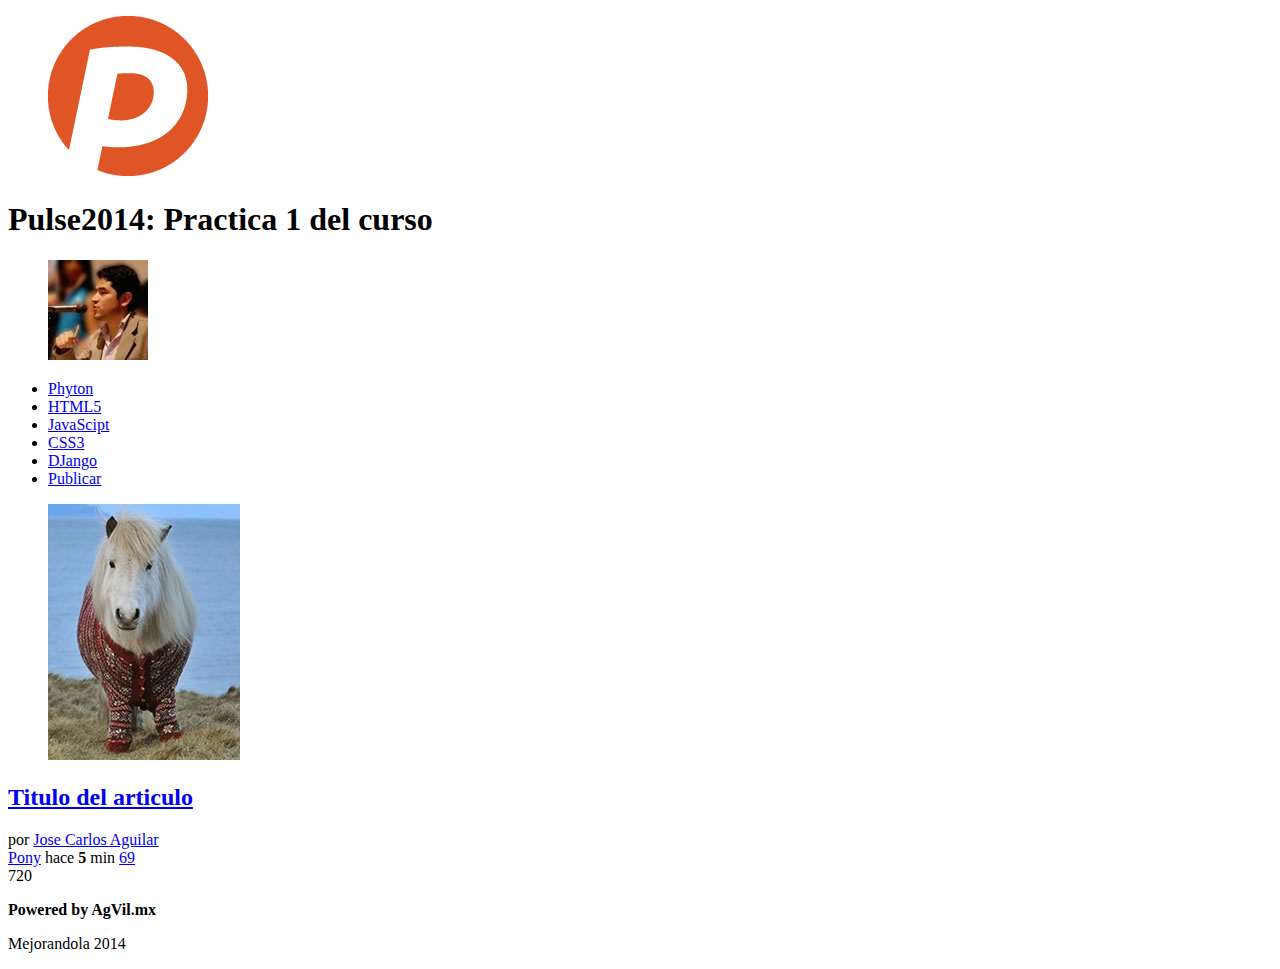
==== index.html @ 1366f10c "error hahahaha" ====
<!DOCTYPE html>
<html lang="es">
<head>
	<meta charset="utf-8"/>
	<meta description="Proyecto de la primera generacion del 2014 del curso de Mejorandola para mejorar la aplicacion de www.ChicDress.com"/>
	<title>Pulse2014 Practica1 de Curso</title>
</head>
<body>
	<header>
		<figure id="logo">
		<img src="logo.png">
		</figure>
		<h1>Pulse2014: Practica 1 del curso</h1>
		<figure id="avatar">
			<img src="avatar.jpg" />
		</figure>
	</header>
	<nav>
		<ul>
			<li><a href="#">Phyton</a></li>
			<li><a href="#">HTML5</a></li>
			<li><a href="#">JavaScipt</a></li>
			<li><a href="#">CSS3</a></li>
			<li><a href="#">DJango</a></li>
			<li id="publicar_nav"><a href="#" >Publicar</a></li>
		</ul>
	</nav>
	<section id="contenido">
		<article class="item">
			<figure class="imagen_item">
				<img src="imagen.jpg" />
			</figure>
			<h2 call="titulo_item">
				<a href="#">
					Titulo del articulo
				</a>
			</h2>
			<div class="autor_item">
			por <a href="#">Jose Carlos Aguilar</a>
			</div>
			<div class="datos_item">
				<a href="#" class="tag_item">Pony</a>
				<span class="fecha_item">
					hace <strong>5</strong> min
				</span>
				<a href="#" class="comentarios_item">69</a>
				<a href="#" class="guardar_item"></a>
			</div>
			<div class="votacion">
				<a href="#" class="up"></a>
				720
				<a href="#" class="down"></a>
			</div>

		</article>
	</section>
	<footer>
		<p>
			<strong>Powered by AgVil.mx</strong>
		</p>
		<p>
			Mejorandola 2014
		</p>
	</footer>
</body>
</html>
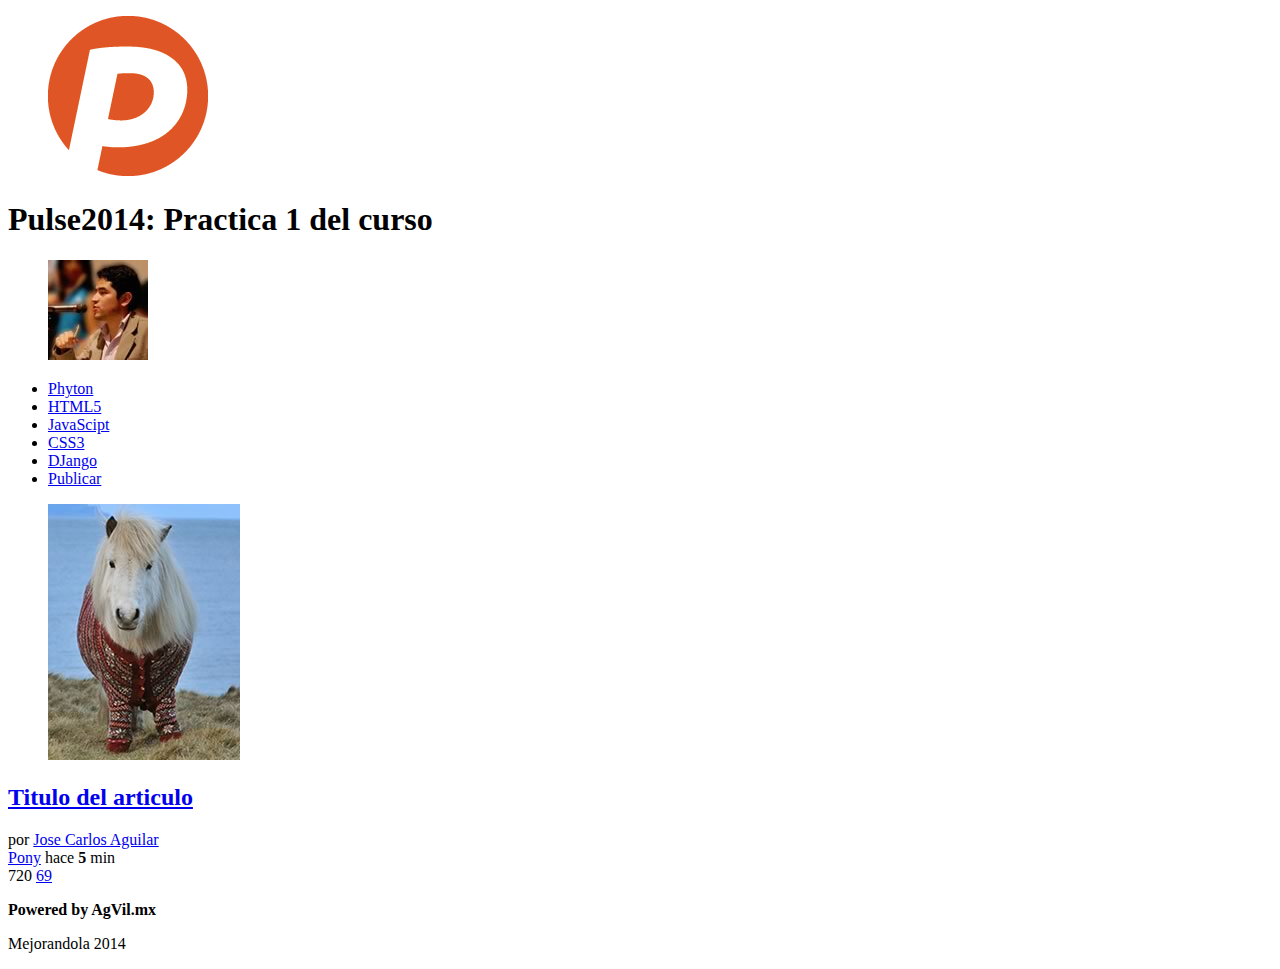
==== commit cc899589: "cambios de estructura" ====
--- a/index.html
+++ b/index.html
@@ -43,13 +43,13 @@
 				<span class="fecha_item">
 					hace <strong>5</strong> min
 				</span>
-				<a href="#" class="comentarios_item">69</a>
-				<a href="#" class="guardar_item"></a>
 			</div>
 			<div class="votacion">
 				<a href="#" class="up"></a>
 				720
 				<a href="#" class="down"></a>
+				<a href="#" class="comentarios_item">69</a>
+				<a href="#" class="guardar_item"></a>
 			</div>
 
 		</article>
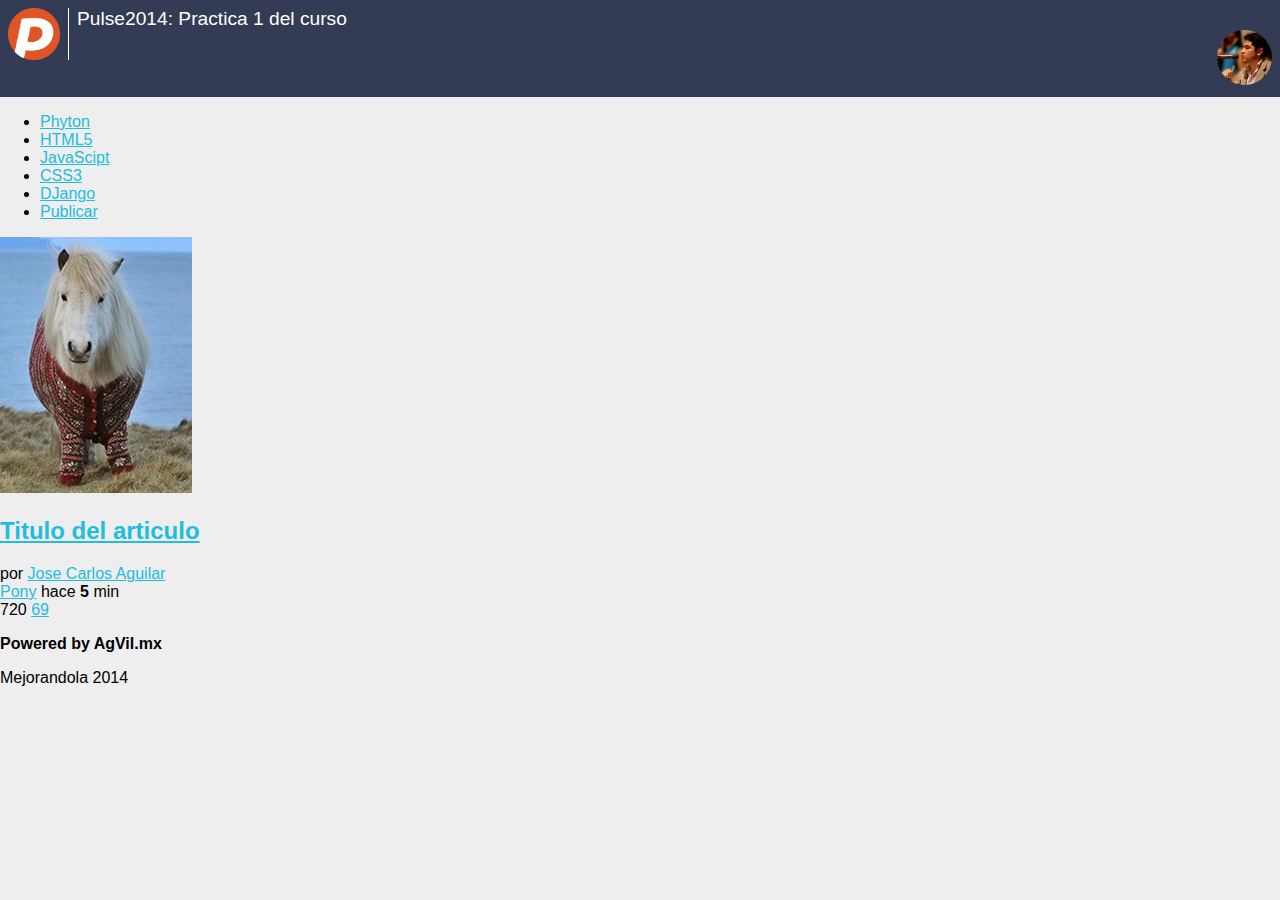
==== commit 7ed4d362: "sincronia" ====
--- a/index.html
+++ b/index.html
@@ -2,8 +2,10 @@
 <html lang="es">
 <head>
 	<meta charset="utf-8"/>
-	<meta description="Proyecto de la primera generacion del 2014 del curso de Mejorandola para mejorar la aplicacion de www.ChicDress.com"/>
+	<meta name="description" content="Proyecto de la primera generacion del 2014 del curso de Mejorandola para mejorar la aplicacion de www.ChicDress.com"/>
 	<title>Pulse2014 Practica1 de Curso</title>
+	<link rel="stylesheet" href="normalize.css">
+	<link rel="stylesheet" type="text/css" href="estilos.css">
 </head>
 <body>
 	<header>
--- a/estilos.css
+++ b/estilos.css
@@ -0,0 +1,44 @@
+a
+{
+	color: #22BCe0;
+}
+body
+{
+	background: #EEEEEE;
+	font-family: "Arial";
+	font-size: 16px;
+}
+header
+{
+	background: #343B54;
+	color: white;
+	overflow: hidden;
+	padding: 0.5em;
+}
+header figure
+{
+	float: left;
+}
+header h1
+{
+	font-size: 1.2em;
+	font-weight: normal;
+	margin: 0 70px 0 0;
+}
+header #avatar
+{
+	float: right;
+}
+header #avatar img
+{
+	border-radius: 50%;
+	width: 55px;
+}
+header #logo img
+{
+	border-right: 1px solid white;
+	padding-right: 0.5em;
+	margin-right: 0.5em;
+	width: 52px;
+}
+
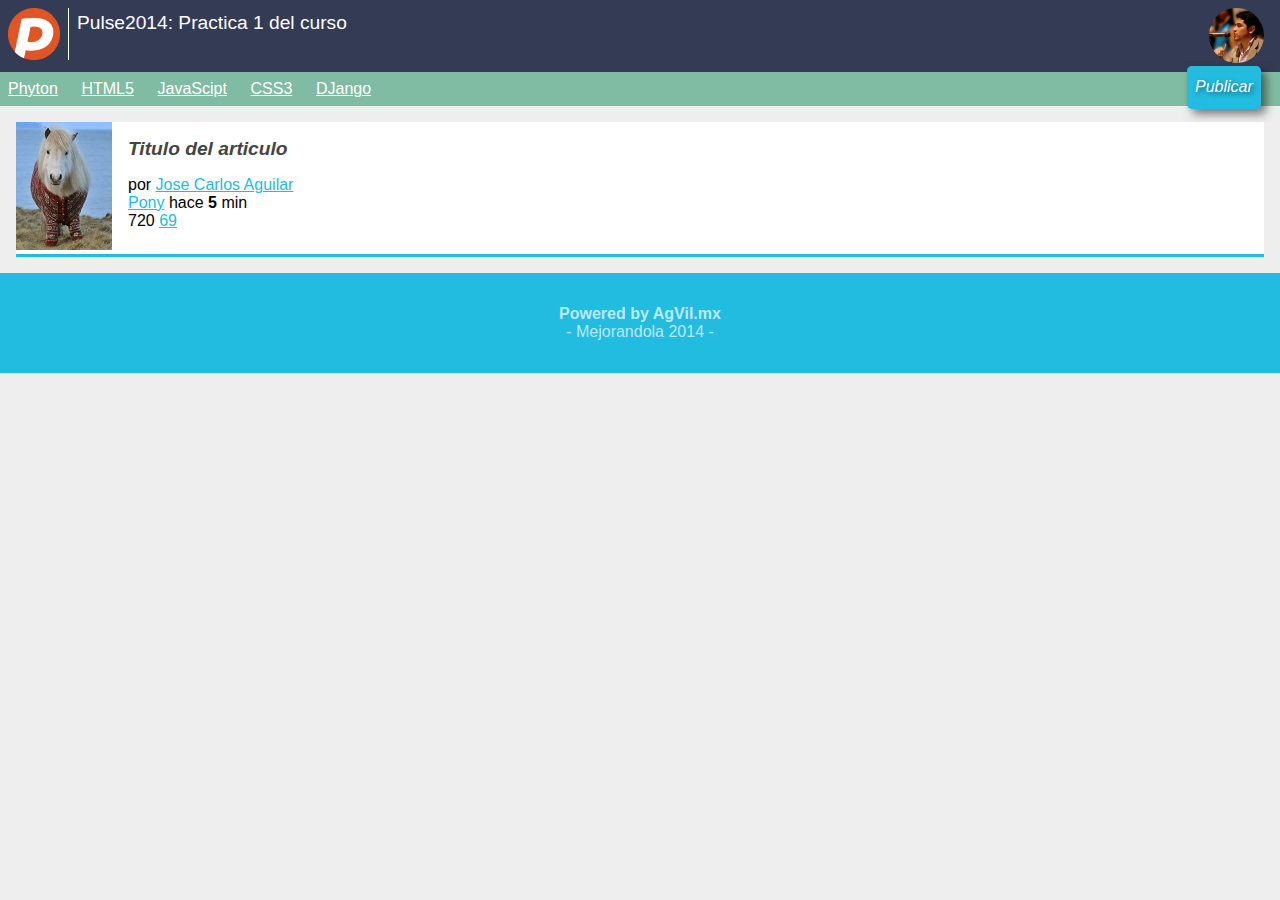
==== commit bdea6687: "estilos a la pagina" ====
--- a/index.html
+++ b/index.html
@@ -32,7 +32,7 @@
 			<figure class="imagen_item">
 				<img src="imagen.jpg" />
 			</figure>
-			<h2 call="titulo_item">
+			<h2 class="titulo_item">
 				<a href="#">
 					Titulo del articulo
 				</a>
--- a/estilos.css
+++ b/estilos.css
@@ -14,6 +14,31 @@
 	color: white;
 	overflow: hidden;
 	padding: 0.5em;
+	position: relative;
+}
+footer
+{
+	background: #22BCe0;
+	text-align: center;
+	color: rgba(255,255,255,0.7);
+	padding: 1em;
+
+}
+footer p:first-child
+{
+	margin-bottom: 0;
+}
+footer p:last-child
+{
+	margin-top: 0;
+}
+footer p:last-child:after
+{
+	content: " -"
+}
+footer p:last-child:before
+{
+	content: "- "
 }
 header figure
 {
@@ -23,11 +48,14 @@
 {
 	font-size: 1.2em;
 	font-weight: normal;
-	margin: 0 70px 0 0;
+	margin: 0.2em 70px 0 0;
 }
 header #avatar
 {
-	float: right;
+	margin: 0.5em 1em 0 0;
+	right: 0;
+	position: absolute;
+	top: 0;
 }
 header #avatar img
 {
@@ -41,4 +69,75 @@
 	margin-right: 0.5em;
 	width: 52px;
 }
-
+nav
+{
+	background: #80BCA3;
+	padding: 0 0.5em;
+	position: relative;
+}
+nav ul
+{
+	list-style: none;
+	margin: 0;
+	padding: 0;
+}
+nav ul #publicar_nav
+{
+	position: absolute;
+	top: -0.4em;
+	right: 0;
+}
+nav ul #publicar_nav a
+{
+	background: #22bce0;
+	padding: .8em 0.5em;
+	border-radius: 0.3em;
+	font-style: italic;
+	text-decoration: none;
+	text-shadow: rgba(0,0,0,0.5) 2px 2px 5px;
+	box-shadow: rgba(0,0,0,0.5) 5px 5px 10px;
+}
+nav ul li
+{
+	display: inline-block;
+	margin: 0 1.2em 0 0
+}
+nav ul li a
+{
+	color: white;
+	display: block;
+	padding: 0.5em 0;
+}
+#contenido
+{
+	margin: 1em;
+}
+#contenido .item
+{
+	background: white;
+	border-bottom: 3px solid #22BCe0;
+	overflow: hidden;
+}
+#contenido .item .autor_item
+{
+	
+}
+#contenido .item .imagen_item
+{
+	float: left; 
+	margin: 0 1em 0 0;
+}
+#contenido .item .imagen_item img
+{
+	width: 96px;
+}
+#contenido .item .titulo_item
+{
+	font-size: 1.2em;
+	font-style: italic;
+}
+#contenido .item .titulo_item a
+{
+	color: #444;
+	text-decoration: none;
+}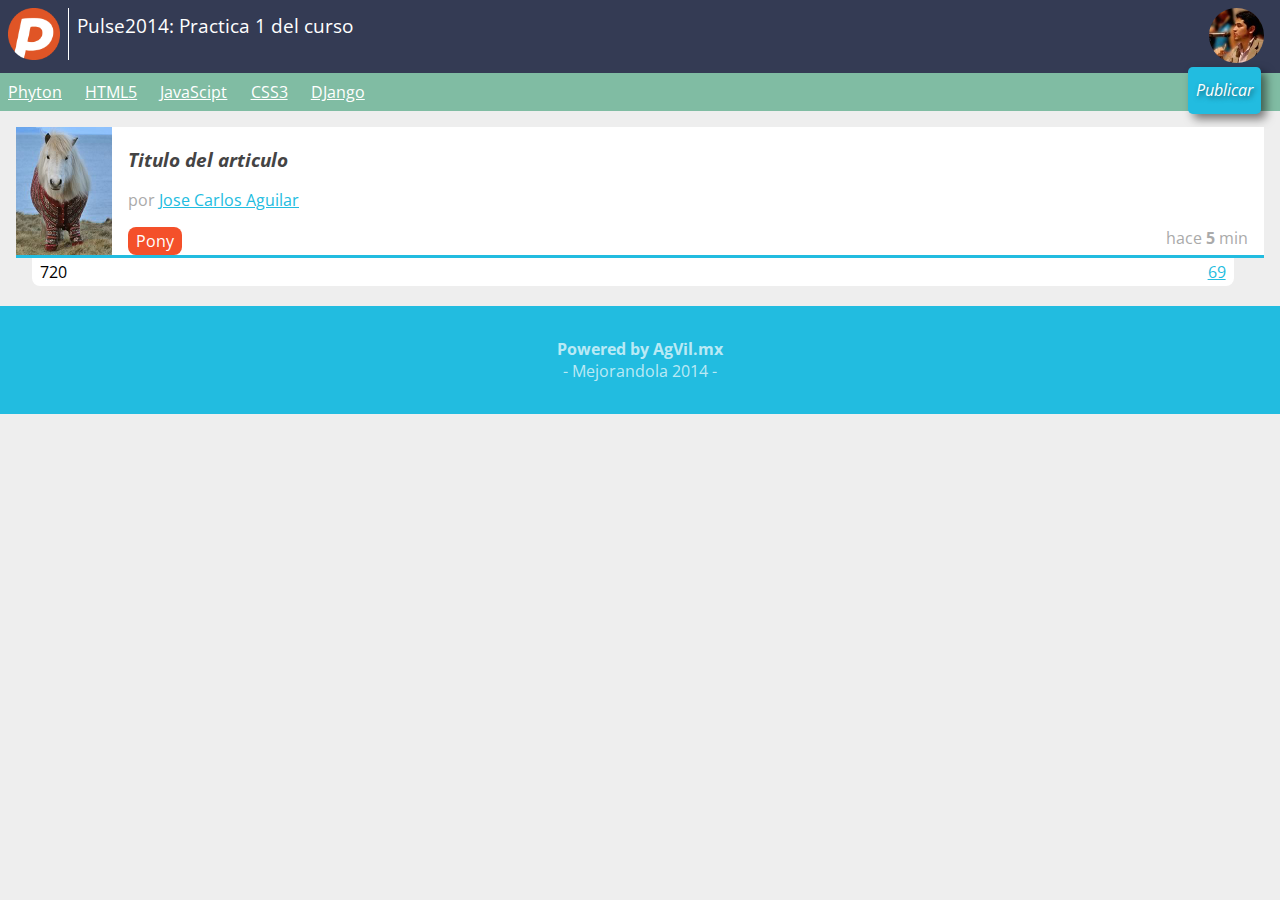
==== commit 40f93874: "sincronia 3" ====
--- a/index.html
+++ b/index.html
@@ -4,8 +4,11 @@
 	<meta charset="utf-8"/>
 	<meta name="description" content="Proyecto de la primera generacion del 2014 del curso de Mejorandola para mejorar la aplicacion de www.ChicDress.com"/>
 	<title>Pulse2014 Practica1 de Curso</title>
+
 	<link rel="stylesheet" href="normalize.css">
+	<link href='http://fonts.googleapis.com/css?family=Open+Sans:400,700' rel='stylesheet' type='text/css'>
 	<link rel="stylesheet" type="text/css" href="estilos.css">
+
 </head>
 <body>
 	<header>
--- a/estilos.css
+++ b/estilos.css
@@ -5,7 +5,7 @@
 body
 {
 	background: #EEEEEE;
-	font-family: "Arial";
+	font-family: "Open Sans";
 	font-size: 16px;
 }
 header
@@ -116,11 +116,34 @@
 {
 	background: white;
 	border-bottom: 3px solid #22BCe0;
-	overflow: hidden;
+	/*overflow: hidden;*/
+	position: relative;
+	min-height: 128px;
+	margin-bottom: 3em;
 }
 #contenido .item .autor_item
 {
-	
+	color: #AAA;
+}
+#contenido .item .datos_item
+{
+	margin: 1em 1em 0 0;
+	text-align: right;
+
+}
+#contenido .item .datos_item .tag_item
+{
+	background: #f4502a;
+	color: white;
+	text-decoration: none;
+	display: inline-block;
+	padding: 0.2em 0.5em;
+	border-radius: 0.5em;
+	float: left;
+}
+#contenido .item .datos_item .fecha_item
+{
+	color: #AAA;
 }
 #contenido .item .imagen_item
 {
@@ -133,6 +156,7 @@
 }
 #contenido .item .titulo_item
 {
+	padding: 1em 1em 0 0;
 	font-size: 1.2em;
 	font-style: italic;
 }
@@ -140,4 +164,21 @@
 {
 	color: #444;
 	text-decoration: none;
+}
+#contenido .item .votacion
+{
+	position: absolute;
+	left: 0;
+	top: 100%;
+	background: white;
+	width: 95%;
+	left: 1em;
+	margin-top: 3px;
+	padding: 0.2em 0.5em;
+	border-radius: 0 0 0.5em 0.5em;
+}
+#contenido .item .votacion .comentarios_item, 
+#contenido .item .votacion .guardar_item
+{
+	float: right;
 }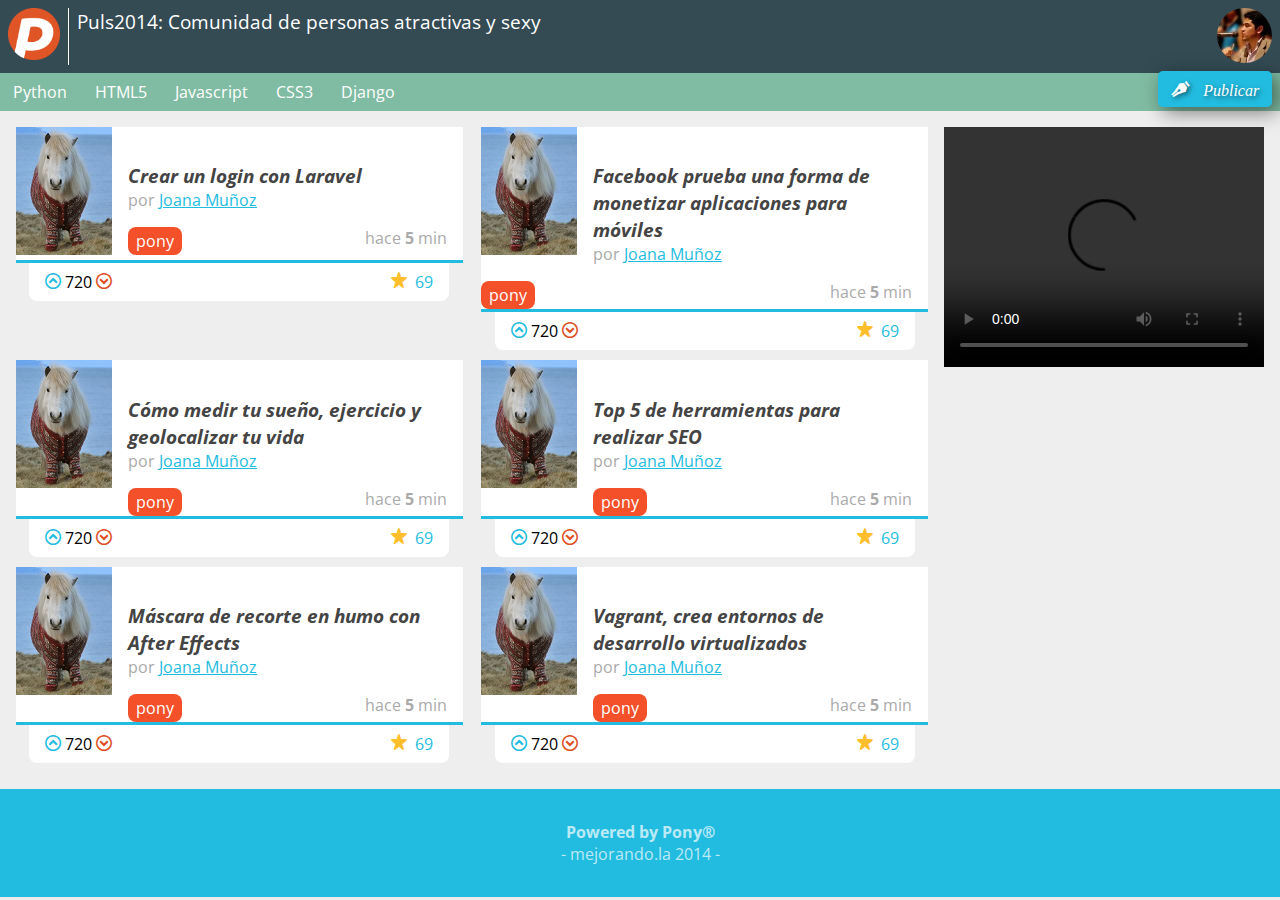
==== commit 202f555e: "diseño terminado" ====
--- a/index.html
+++ b/index.html
@@ -1,35 +1,55 @@
 <!DOCTYPE html>
 <html lang="es">
 <head>
-	<meta charset="utf-8"/>
-	<meta name="description" content="Proyecto de la primera generacion del 2014 del curso de Mejorandola para mejorar la aplicacion de www.ChicDress.com"/>
-	<title>Pulse2014 Practica1 de Curso</title>
-
-	<link rel="stylesheet" href="normalize.css">
-	<link href='http://fonts.googleapis.com/css?family=Open+Sans:400,700' rel='stylesheet' type='text/css'>
-	<link rel="stylesheet" type="text/css" href="estilos.css">
-
+	<meta charset="utf-8" />
+	<meta name="description" content="Proyecto de la primera generación del 2014 del curso de diseño web online" />
+	<meta name="viewport" content="width=device-width, minimum-scale=1, maximum-scale=1" />
+	<title>Puls2014: Comunidad de personas atractivas y sexy</title>
+	<link rel="stylesheet" href="normalize.css" />
+	<link href='http://fonts.googleapis.com/css?family=Open+Sans:700,300,400' rel='stylesheet' type='text/css'>
+	<link rel="stylesheet" href="estilos.css" />
 </head>
 <body>
 	<header>
 		<figure id="logo">
-		<img src="logo.png">
+			<img src="logo.png" />
 		</figure>
-		<h1>Pulse2014: Practica 1 del curso</h1>
+		<h1>
+			Puls2014: Comunidad de personas atractivas y sexy
+		</h1>
 		<figure id="avatar">
 			<img src="avatar.jpg" />
 		</figure>
 	</header>
 	<nav>
 		<ul>
-			<li><a href="#">Phyton</a></li>
+			<li><a href="#">Python</a></li>
 			<li><a href="#">HTML5</a></li>
-			<li><a href="#">JavaScipt</a></li>
+			<li><a href="#">Javascript</a></li>
 			<li><a href="#">CSS3</a></li>
-			<li><a href="#">DJango</a></li>
-			<li id="publicar_nav"><a href="#" >Publicar</a></li>
+			<li><a href="#">Django</a></li>
+			<li id="publicar_nav">
+				<a href="#" class="icon-lapiz">  Publicar</a>
+			</li>
 		</ul>
 	</nav>
+	<form action="" id="formulario" class="formulario">
+		<!--<label for="titulo">Titulo</label>-->		
+		<input type="text" id="titulo" placeholder="Titulo" required/>
+		<!--<label for="url">URL</label>-->
+		<input type="url" id="url" placeholder="Link" required />
+		<input type="submit" value="Agregar">
+
+	</form>
+
+	<aside>
+		<video width="320" height="240" autoplay controls>
+			<source src="lecturas.mp4" type="video/mp4">
+			<source src="lecturas.ogg" type="video/ogg" >
+			Tu navegador no soporta este video.
+		</video>
+	</aside>
+	
 	<section id="contenido">
 		<article class="item">
 			<figure class="imagen_item">
@@ -37,34 +57,163 @@
 			</figure>
 			<h2 class="titulo_item">
 				<a href="#">
-					Titulo del articulo
-				</a>
-			</h2>
-			<div class="autor_item">
-			por <a href="#">Jose Carlos Aguilar</a>
-			</div>
-			<div class="datos_item">
-				<a href="#" class="tag_item">Pony</a>
-				<span class="fecha_item">
-					hace <strong>5</strong> min
-				</span>
-			</div>
-			<div class="votacion">
-				<a href="#" class="up"></a>
-				720
-				<a href="#" class="down"></a>
-				<a href="#" class="comentarios_item">69</a>
-				<a href="#" class="guardar_item"></a>
-			</div>
-
+					Crear un login con Laravel
+				</a>
+			</h2>
+			<div class="autor_item">
+				por <a href="#">Joana Muñoz</a>
+			</div>
+			<div class="datos_item">
+				<a href="#" class="tag_item">pony</a>
+				<span class="fecha_item">
+					hace <strong>5</strong> min
+				</span>
+			</div>
+			<div class="votacion">
+				<a href="#" class="up icon-f-arriba"></a>
+				720
+				<a href="#" class="down icon-f-abajo"></a>
+				<a href="#" class="comentarios_item">69</a>
+				<a href="#" class="guardar_item icon-estrella">  </a>
+			</div>
+		</article>
+		<article class="item">
+			<figure class="imagen_item">
+				<img src="imagen.jpg" />
+			</figure>
+			<h2 class="titulo_item">
+				<a href="#">
+					Facebook prueba una forma de monetizar aplicaciones para móviles
+				</a>
+			</h2>
+			<div class="autor_item">
+				por <a href="#">Joana Muñoz</a>
+			</div>
+			<div class="datos_item">
+				<a href="#" class="tag_item">pony</a>
+				<span class="fecha_item">
+					hace <strong>5</strong> min
+				</span>
+			</div>
+			<div class="votacion">
+				<a href="#" class="up icon-f-arriba"></a>
+				720
+				<a href="#" class="down icon-f-abajo"></a>
+				<a href="#" class="comentarios_item">69</a>
+				<a href="#" class="guardar_item icon-estrella"> </a>
+			</div>
+		</article>
+		<article class="item">
+			<figure class="imagen_item">
+				<img src="imagen.jpg" />
+			</figure>
+			<h2 class="titulo_item">
+				<a href="#">
+					Cómo medir tu sueño, ejercicio y geolocalizar tu vida
+				</a>
+			</h2>
+			<div class="autor_item">
+				por <a href="#">Joana Muñoz</a>
+			</div>
+			<div class="datos_item">
+				<a href="#" class="tag_item">pony</a>
+				<span class="fecha_item">
+					hace <strong>5</strong> min
+				</span>
+			</div>
+			<div class="votacion">
+				<a href="#" class="up icon-f-arriba"></a>
+				720
+				<a href="#" class="down icon-f-abajo"></a>
+				<a href="#" class="comentarios_item">69</a>
+				<a href="#" class="guardar_item icon-estrella"> </a>
+			</div>
+		</article>
+		<article class="item">
+			<figure class="imagen_item">
+				<img src="imagen.jpg" />
+			</figure>
+			<h2 class="titulo_item">
+				<a href="#">
+					Top 5 de herramientas para realizar SEO
+				</a>
+			</h2>
+			<div class="autor_item">
+				por <a href="#">Joana Muñoz</a>
+			</div>
+			<div class="datos_item">
+				<a href="#" class="tag_item">pony</a>
+				<span class="fecha_item">
+					hace <strong>5</strong> min
+				</span>
+			</div>
+			<div class="votacion">
+				<a href="#" class="up icon-f-arriba"></a>
+				720
+				<a href="#" class="down icon-f-abajo"></a>
+				<a href="#" class="comentarios_item">69</a>
+				<a href="#" class="guardar_item icon-estrella"> </a>
+			</div>
+		</article>
+		<article class="item">
+			<figure class="imagen_item">
+				<img src="imagen.jpg" />
+			</figure>
+			<h2 class="titulo_item">
+				<a href="#">
+					Máscara de recorte en humo con After Effects
+				</a>
+			</h2>
+			<div class="autor_item">
+				por <a href="#">Joana Muñoz</a>
+			</div>
+			<div class="datos_item">
+				<a href="#" class="tag_item">pony</a>
+				<span class="fecha_item">
+					hace <strong>5</strong> min
+				</span>
+			</div>
+			<div class="votacion">
+				<a href="#" class="up icon-f-arriba"></a>
+				720
+				<a href="#" class="down icon-f-abajo"></a>
+				<a href="#" class="comentarios_item">69</a>
+				<a href="#" class="guardar_item icon-estrella"> </a>
+			</div>
+		</article>
+		<article class="item">
+			<figure class="imagen_item">
+				<img src="imagen.jpg" />
+			</figure>
+			<h2 class="titulo_item">
+				<a href="#">
+					Vagrant, crea entornos de desarrollo virtualizados
+				</a>
+			</h2>
+			<div class="autor_item">
+				por <a href="#">Joana Muñoz</a>
+			</div>
+			<div class="datos_item">
+				<a href="#" class="tag_item">pony</a>
+				<span class="fecha_item">
+					hace <strong>5</strong> min
+				</span>
+			</div>
+			<div class="votacion">
+				<a href="#" class="up icon-f-arriba"></a>
+				720
+				<a href="#" class="down icon-f-abajo"></a>
+				<a href="#" class="comentarios_item">69</a>
+				<a href="#" class="guardar_item icon-estrella"> </a>
+			</div>
 		</article>
 	</section>
 	<footer>
 		<p>
-			<strong>Powered by AgVil.mx</strong>
+			<strong>Powered by Pony®</strong>
 		</p>
 		<p>
-			Mejorandola 2014
+			mejorando.la 2014
 		</p>
 	</footer>
 </body>
--- a/estilos.css
+++ b/estilos.css
@@ -1,6 +1,53 @@
+@font-face {
+	font-family: 'puls4';
+	src:url('fuentes/puls4.eot?56ceqw');
+	src:url('fuentes/puls4.eot?#iefix56ceqw') format('embedded-opentype'),
+		url('fuentes/puls4.woff?56ceqw') format('woff'),
+		url('fuentes/puls4.ttf?56ceqw') format('truetype'),
+		url('fuentes/puls4.svg?56ceqw#puls4') format('svg');
+	font-weight: normal;
+	font-style: normal;
+}
+
+[class^="icon-"], [class*=" icon-"] {
+	font-family: 'puls4';
+	speak: none;
+	font-style: normal;
+	font-weight: normal;
+	font-variant: normal;
+	text-transform: none;
+	line-height: 1;
+
+	/* Better Font Rendering =========== */
+	-webkit-font-smoothing: antialiased;
+	-moz-osx-font-smoothing: grayscale;
+}
+
+.icon-estrella:before {
+	content: "\e600";
+	color: #ffbe2c;
+	margin-right: 0.5em;
+	position: relative;
+	top: 0.05em
+}
+.icon-lapiz:before {
+	content: "\e908";
+	margin-right: 0.5em;
+}
+.icon-f-arriba:before {
+	content: "\ea41";
+}
+.icon-f-abajo:before {
+	content: "\ea43";
+	color: #DD4f24;
+}
+.contenido
+{
+	padding-left: 110px;
+}
 a
 {
-	color: #22BCe0;
+	color: #22BCE0;
 }
 body
 {
@@ -8,38 +55,37 @@
 	font-family: "Open Sans";
 	font-size: 16px;
 }
+footer
+{
+	background: #22BCE0;
+	color: rgba(255,255,255,0.7);
+	padding: 1em;
+	text-align: center;
+}
+footer p:first-child
+{	
+	margin-bottom: 0;
+}
+footer p:last-child
+{
+	margin-top: 0;
+}
+footer p:last-child:after
+{
+	content: " -";
+}
+footer p:last-child:before
+{
+	content: "- ";
+}
 header
 {
-	background: #343B54;
+	background: #344B54;
 	color: white;
 	overflow: hidden;
 	padding: 0.5em;
 	position: relative;
 }
-footer
-{
-	background: #22BCe0;
-	text-align: center;
-	color: rgba(255,255,255,0.7);
-	padding: 1em;
-
-}
-footer p:first-child
-{
-	margin-bottom: 0;
-}
-footer p:last-child
-{
-	margin-top: 0;
-}
-footer p:last-child:after
-{
-	content: " -"
-}
-footer p:last-child:before
-{
-	content: "- "
-}
 header figure
 {
 	float: left;
@@ -48,13 +94,13 @@
 {
 	font-size: 1.2em;
 	font-weight: normal;
-	margin: 0.2em 70px 0 0;
+	margin: 0 70px 0 0;
 }
 header #avatar
 {
-	margin: 0.5em 1em 0 0;
+	margin: 0.5em 0.5em 0 0;
+	position: absolute;
 	right: 0;
-	position: absolute;
 	top: 0;
 }
 header #avatar img
@@ -62,18 +108,28 @@
 	border-radius: 50%;
 	width: 55px;
 }
+header #logo
+{
+	border-right: 1px solid white;
+	margin-right: 0.5em;
+}
 header #logo img
 {
-	border-right: 1px solid white;
 	padding-right: 0.5em;
-	margin-right: 0.5em;
 	width: 52px;
+	transition:1s;
+}
+header #logo img:hover
+{
+	-webkit-transform: rotate(360deg);
+	-moz-transform: rotate(360deg);
+	-ms-transform: rotate(360deg);
 }
 nav
 {
 	background: #80BCA3;
-	padding: 0 0.5em;
 	position: relative;
+	padding: 0 6em 0 0.3em;
 }
 nav ul
 {
@@ -81,45 +137,59 @@
 	margin: 0;
 	padding: 0;
 }
-nav ul #publicar_nav
-{
-	position: absolute;
-	top: -0.4em;
-	right: 0;
-}
-nav ul #publicar_nav a
-{
-	background: #22bce0;
-	padding: .8em 0.5em;
-	border-radius: 0.3em;
-	font-style: italic;
-	text-decoration: none;
-	text-shadow: rgba(0,0,0,0.5) 2px 2px 5px;
-	box-shadow: rgba(0,0,0,0.5) 5px 5px 10px;
-}
 nav ul li
 {
 	display: inline-block;
-	margin: 0 1.2em 0 0
+	margin: 0 0.5em 0 0;
 }
 nav ul li a
 {
 	color: white;
 	display: block;
-	padding: 0.5em 0;
+	padding: 0.5em;
+	text-decoration: none;
+	-webkit-transition:0.5s;
+}
+nav ul #publicar_nav
+{
+	position: absolute;
+	right: 0;
+	top: -0.1em;
+}
+nav ul li a:hover
+{
+	background: #343b54;
+
+}
+nav ul #publicar_nav a:hover:before
+{
+	-webkit-transform:scale(1.5);
+}
+nav ul #publicar_nav a
+{
+	background: #22BCE0;
+	border-radius: 5px;
+	box-shadow: rgba(0,0,0,0.5) 5px 5px 20px;
+	font-style: italic;
+	padding: 0.6em 0.8em;
+	text-shadow: rgba(0,0,0,0.5) 2px 2px 5px;
+	-webkit-transition:0.3s;
+}
+aside
+{
+	display: none;
 }
 #contenido
 {
-	margin: 1em;
+	margin: 1em; 
 }
 #contenido .item
 {
 	background: white;
-	border-bottom: 3px solid #22BCe0;
-	/*overflow: hidden;*/
+	border-bottom: 3px solid #22BCE0;
+	margin-bottom: 3em;
+	min-height: 128px;
 	position: relative;
-	min-height: 128px;
-	margin-bottom: 3em;
 }
 #contenido .item .autor_item
 {
@@ -128,27 +198,25 @@
 #contenido .item .datos_item
 {
 	margin: 1em 1em 0 0;
-	text-align: right;
-
+}
+#contenido .item .datos_item .fecha_item
+{
+	color: #AAA;
+	float: right;
 }
 #contenido .item .datos_item .tag_item
 {
-	background: #f4502a;
+	background: #F4502A;
+	border-radius: 0.5em;
 	color: white;
-	text-decoration: none;
 	display: inline-block;
 	padding: 0.2em 0.5em;
-	border-radius: 0.5em;
+	text-decoration: none;
+}
+#contenido .item .imagen_item
+{
 	float: left;
-}
-#contenido .item .datos_item .fecha_item
-{
-	color: #AAA;
-}
-#contenido .item .imagen_item
-{
-	float: left; 
-	margin: 0 1em 0 0;
+	margin-right: 1em;
 }
 #contenido .item .imagen_item img
 {
@@ -156,9 +224,10 @@
 }
 #contenido .item .titulo_item
 {
-	padding: 1em 1em 0 0;
 	font-size: 1.2em;
 	font-style: italic;
+	margin-bottom: 0;
+	padding: 1em 1em 0 0;
 }
 #contenido .item .titulo_item a
 {
@@ -167,18 +236,75 @@
 }
 #contenido .item .votacion
 {
+	background: white;
+	border-radius: 0 0 0.5em 0.5em;
+	left: 3%;
+	margin-top: 3px; 
+	padding: 0.5em 1em;
 	position: absolute;
-	left: 0;
+	right: 3%;
 	top: 100%;
-	background: white;
-	width: 95%;
-	left: 1em;
-	margin-top: 3px;
-	padding: 0.2em 0.5em;
-	border-radius: 0 0 0.5em 0.5em;
-}
-#contenido .item .votacion .comentarios_item, 
+}
+#contenido .item .votacion a
+{
+	text-decoration: none;
+} 
+#contenido .item .votacion .comentarios_item,
 #contenido .item .votacion .guardar_item
 {
 	float: right;
+}
+
+@media screen and (min-width:800px){
+	body
+	{
+		
+	}
+	#contenido
+	{
+		overflow: hidden;
+	}
+	#contenido .item
+	{
+		width: 49%;
+		float: left;
+	}
+	#contenido .item:nth-child(odd)
+	{
+		margin-right: 2%;
+	}
+}
+@media screen and (min-width: 1000px){
+	aside
+	{
+		display: block;
+		float: right;
+		margin: 1em;
+	}
+
+}
+
+/** 
+formulario
+
+*/
+.formulario
+{
+	padding: 1em;
+	text-align: right;
+	display: none;
+}
+.formulario input
+{
+	border: 1px solid #ccc;
+	border-radius: 5px;
+	padding: 0.2em 0.6em;
+}
+.formulario input[type="submit"]{
+	background: #22BCE0;
+	box-shadow: rgba(0,0,0,0.5) 5px 5px 20px;
+	font-style: italic;
+	text-shadow: rgba(0,0,0,0.5) 2px 2px 5px;
+	color: white;
+	border-color: #22BCE0;
 }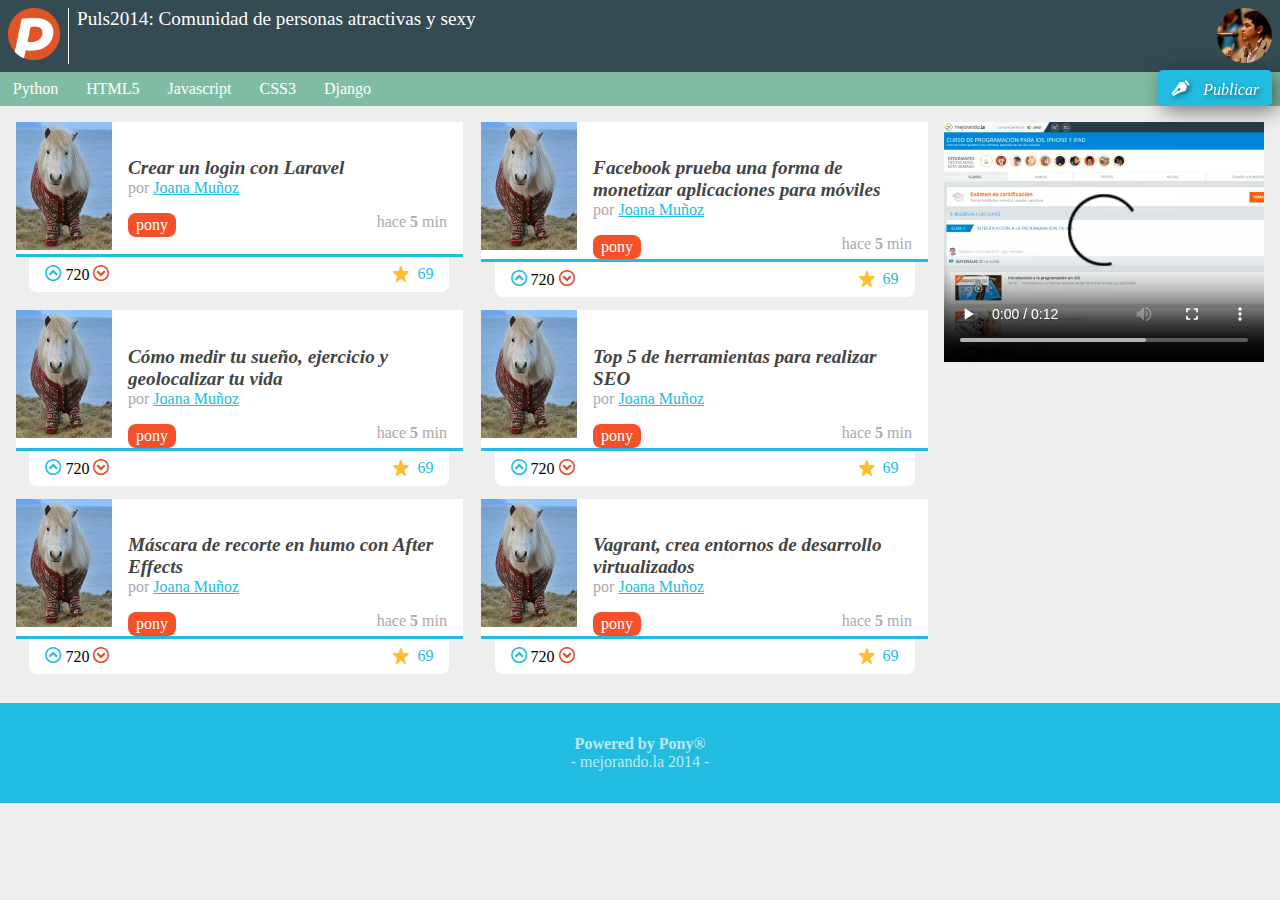
==== commit 044156d6: "actualiza" ====
--- a/index.html
+++ b/index.html
@@ -6,8 +6,8 @@
 	<meta name="viewport" content="width=device-width, minimum-scale=1, maximum-scale=1" />
 	<title>Puls2014: Comunidad de personas atractivas y sexy</title>
 	<link rel="stylesheet" href="normalize.css" />
-	<link href='http://fonts.googleapis.com/css?family=Open+Sans:700,300,400' rel='stylesheet' type='text/css'>
 	<link rel="stylesheet" href="estilos.css" />
+	<script type="text/javascript" src="prefixfree.js"></script>
 </head>
 <body>
 	<header>
@@ -44,7 +44,7 @@
 
 	<aside>
 		<video width="320" height="240" autoplay controls>
-			<source src="lecturas.mp4" type="video/mp4">
+			<source src="lecturas.m4v" type="video/mp4">
 			<source src="lecturas.ogg" type="video/ogg" >
 			Tu navegador no soporta este video.
 		</video>
@@ -216,5 +216,16 @@
 			mejorando.la 2014
 		</p>
 	</footer>
+	<script src="http://code.jquery.com/jquery-1.11.3.min.js"></script>
+	<script type="text/javascript" src="formulario.js"></script>
+	<script type="text/javascript">
+			window.onload=function(){
+					console.log("ya se disparo el evento onload");
+
+			}
+			$(function(){
+				<!-- console.log("Ya se sidparo el evento DOMContentLoaded"); -->
+			})
+	</script>
 </body>
 </html>--- a/estilos.css
+++ b/estilos.css
@@ -1,3 +1,5 @@
+@import url(http://fonts.googleapis.com/css?family=Open+Sans:700,300,400' rel='stylesheet' type='text/css);
+
 @font-face {
 	font-family: 'puls4';
 	src:url('fuentes/puls4.eot?56ceqw');
@@ -186,10 +188,11 @@
 #contenido .item
 {
 	background: white;
-	border-bottom: 3px solid #22BCE0;
+	border-bottom: 3px solid #22BCe0;
+	/*overflow: hidden;*/
+	position: relative;
+	min-height: 128px;
 	margin-bottom: 3em;
-	min-height: 128px;
-	position: relative;
 }
 #contenido .item .autor_item
 {
@@ -206,12 +209,13 @@
 }
 #contenido .item .datos_item .tag_item
 {
-	background: #F4502A;
-	border-radius: 0.5em;
+	background: #f4502a;
 	color: white;
+	text-decoration: none;
 	display: inline-block;
 	padding: 0.2em 0.5em;
-	text-decoration: none;
+	border-radius: 0.5em;
+	float: left;
 }
 #contenido .item .imagen_item
 {
@@ -224,6 +228,7 @@
 }
 #contenido .item .titulo_item
 {
+	padding: 1em 1em 0 0;
 	font-size: 1.2em;
 	font-style: italic;
 	margin-bottom: 0;
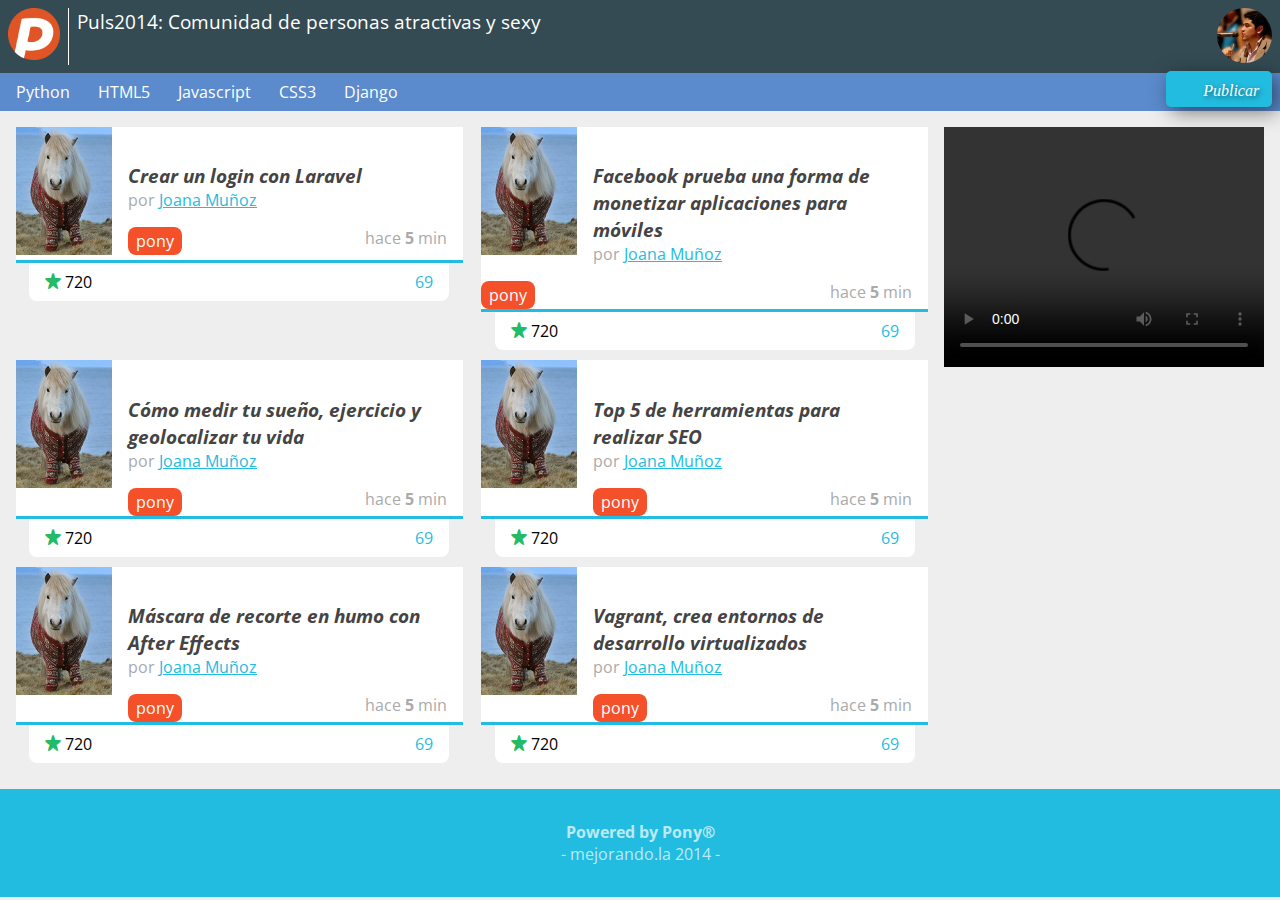
==== commit 4621f1eb: "Actualizamos archivos a la clase" ====
--- a/index.html
+++ b/index.html
@@ -3,11 +3,12 @@
 <head>
 	<meta charset="utf-8" />
 	<meta name="description" content="Proyecto de la primera generación del 2014 del curso de diseño web online" />
-	<meta name="viewport" content="width=device-width, minimum-scale=1, maximum-scale=1" />
+	<meta name="viewport" content="width=device-width, minimum-scale=1, maximum-scale=1"/>
 	<title>Puls2014: Comunidad de personas atractivas y sexy</title>
 	<link rel="stylesheet" href="normalize.css" />
 	<link rel="stylesheet" href="estilos.css" />
-	<script type="text/javascript" src="prefixfree.js"></script>
+
+	<script src="prefixfree.js"></script>
 </head>
 <body>
 	<header>
@@ -29,27 +30,22 @@
 			<li><a href="#">CSS3</a></li>
 			<li><a href="#">Django</a></li>
 			<li id="publicar_nav">
-				<a href="#" class="icon-lapiz">  Publicar</a>
+				<a href="#" data-nombre="pablo" class="icon-lapiz">Publicar</a>
 			</li>
 		</ul>
 	</nav>
 	<form action="" id="formulario" class="formulario">
-		<!--<label for="titulo">Titulo</label>-->		
-		<input type="text" id="titulo" placeholder="Titulo" required/>
-		<!--<label for="url">URL</label>-->
-		<input type="url" id="url" placeholder="Link" required />
+		<input type="text" placeholder="Título" id="titulo" name="titulo" required>
+		<input type="url" placeholder="Link" id="link" name="link" required>
 		<input type="submit" value="Agregar">
-
 	</form>
-
 	<aside>
-		<video width="320" height="240" autoplay controls>
-			<source src="lecturas.m4v" type="video/mp4">
-			<source src="lecturas.ogg" type="video/ogg" >
-			Tu navegador no soporta este video.
+		<video width="320" height="240" controls autoplay>
+			<source src="lecturas.mp4" type="video/mp4">
+			<source src="lecturas.ogg" type="video/ogg">
+			<!-- Actualiza tu navegador -->
 		</video>
 	</aside>
-	
 	<section id="contenido">
 		<article class="item">
 			<figure class="imagen_item">
@@ -70,11 +66,11 @@
 				</span>
 			</div>
 			<div class="votacion">
-				<a href="#" class="up icon-f-arriba"></a>
-				720
-				<a href="#" class="down icon-f-abajo"></a>
-				<a href="#" class="comentarios_item">69</a>
-				<a href="#" class="guardar_item icon-estrella">  </a>
+				<a href="#" class="up icon-flecha-arriba"></a>
+				720
+				<a href="#" class="down icon-flecha-abajo"></a>
+				<a href="#" class="comentarios_item">69</a>
+				<a href="#" class="guardar_item icon-estrella"></a>
 			</div>
 		</article>
 		<article class="item">
@@ -96,11 +92,11 @@
 				</span>
 			</div>
 			<div class="votacion">
-				<a href="#" class="up icon-f-arriba"></a>
-				720
-				<a href="#" class="down icon-f-abajo"></a>
-				<a href="#" class="comentarios_item">69</a>
-				<a href="#" class="guardar_item icon-estrella"> </a>
+				<a href="#" class="up icon-flecha-arriba"></a>
+				720
+				<a href="#" class="down icon-flecha-abajo"></a>
+				<a href="#" class="comentarios_item">69</a>
+				<a href="#" class="guardar_item icon-estrella"></a>
 			</div>
 		</article>
 		<article class="item">
@@ -122,11 +118,11 @@
 				</span>
 			</div>
 			<div class="votacion">
-				<a href="#" class="up icon-f-arriba"></a>
-				720
-				<a href="#" class="down icon-f-abajo"></a>
-				<a href="#" class="comentarios_item">69</a>
-				<a href="#" class="guardar_item icon-estrella"> </a>
+				<a href="#" class="up icon-flecha-arriba"></a>
+				720
+				<a href="#" class="down icon-flecha-abajo"></a>
+				<a href="#" class="comentarios_item">69</a>
+				<a href="#" class="guardar_item icon-estrella"></a>
 			</div>
 		</article>
 		<article class="item">
@@ -148,11 +144,11 @@
 				</span>
 			</div>
 			<div class="votacion">
-				<a href="#" class="up icon-f-arriba"></a>
-				720
-				<a href="#" class="down icon-f-abajo"></a>
-				<a href="#" class="comentarios_item">69</a>
-				<a href="#" class="guardar_item icon-estrella"> </a>
+				<a href="#" class="up icon-flecha-arriba"></a>
+				720
+				<a href="#" class="down icon-flecha-abajo"></a>
+				<a href="#" class="comentarios_item">69</a>
+				<a href="#" class="guardar_item icon-estrella"></a>
 			</div>
 		</article>
 		<article class="item">
@@ -174,11 +170,11 @@
 				</span>
 			</div>
 			<div class="votacion">
-				<a href="#" class="up icon-f-arriba"></a>
-				720
-				<a href="#" class="down icon-f-abajo"></a>
-				<a href="#" class="comentarios_item">69</a>
-				<a href="#" class="guardar_item icon-estrella"> </a>
+				<a href="#" class="up icon-flecha-arriba"></a>
+				720
+				<a href="#" class="down icon-flecha-abajo"></a>
+				<a href="#" class="comentarios_item">69</a>
+				<a href="#" class="guardar_item icon-estrella"></a>
 			</div>
 		</article>
 		<article class="item">
@@ -200,11 +196,11 @@
 				</span>
 			</div>
 			<div class="votacion">
-				<a href="#" class="up icon-f-arriba"></a>
-				720
-				<a href="#" class="down icon-f-abajo"></a>
-				<a href="#" class="comentarios_item">69</a>
-				<a href="#" class="guardar_item icon-estrella"> </a>
+				<a href="#" class="up icon-flecha-arriba"></a>
+				720
+				<a href="#" class="down icon-flecha-abajo"></a>
+				<a href="#" class="comentarios_item">69</a>
+				<a href="#" class="guardar_item icon-estrella"></a>
 			</div>
 		</article>
 	</section>
@@ -216,16 +212,23 @@
 			mejorando.la 2014
 		</p>
 	</footer>
-	<script src="http://code.jquery.com/jquery-1.11.3.min.js"></script>
-	<script type="text/javascript" src="formulario.js"></script>
-	<script type="text/javascript">
-			window.onload=function(){
-					console.log("ya se disparo el evento onload");
-
-			}
-			$(function(){
-				<!-- console.log("Ya se sidparo el evento DOMContentLoaded"); -->
-			})
+	<script src="http://code.jquery.com/jquery-1.10.1.min.js"></script>
+	<script src="formulario.js"></script>
+	<script>
+		$(function(){
+			$('#publicar_nav a').on('click', function(tito) 
+			{
+				tito.preventDefault();
+				$(this).toggleClass('disabled');
+				var data = $(this).data();
+				$(this).data('apellido', 'rigazzi');
+			});
+		});
 	</script>
 </body>
-</html>+</html>
+
+
+
+
+
--- a/estilos.css
+++ b/estilos.css
@@ -1,12 +1,23 @@
-@import url(http://fonts.googleapis.com/css?family=Open+Sans:700,300,400' rel='stylesheet' type='text/css);
+/*@font-face {
+    font-family: 'open_sansregular';
+    src: url('fuentes/OpenSans-Regular-webfont.eot');
+    src: url('fuentes/OpenSans-Regular-webfont.eot?#iefix') format('embedded-opentype'),
+         url('fuentes/OpenSans-Regular-webfont.woff') format('woff'),
+         url('fuentes/OpenSans-Regular-webfont.ttf') format('truetype'),
+         url('fuentes/OpenSans-Regular-webfont.svg#open_sansregular') format('svg');
+    font-weight: normal;
+    font-style: normal;
+
+}*/
+@import url(http://fonts.googleapis.com/css?family=Open+Sans:400,700);
 
 @font-face {
 	font-family: 'puls4';
-	src:url('fuentes/puls4.eot?56ceqw');
-	src:url('fuentes/puls4.eot?#iefix56ceqw') format('embedded-opentype'),
-		url('fuentes/puls4.woff?56ceqw') format('woff'),
-		url('fuentes/puls4.ttf?56ceqw') format('truetype'),
-		url('fuentes/puls4.svg?56ceqw#puls4') format('svg');
+	src:url('fuentes/puls4.eot');
+	src:url('fuentes/puls4.eot?#iefix') format('embedded-opentype'),
+		url('fuentes/puls4.woff') format('woff'),
+		url('fuentes/puls4.ttf') format('truetype'),
+		url('fuentes/puls4.svg#puls4') format('svg');
 	font-weight: normal;
 	font-style: normal;
 }
@@ -25,36 +36,40 @@
 	-moz-osx-font-smoothing: grayscale;
 }
 
+.icon-flecha-arriba:before {
+	content: "\e600";
+}
+.icon-flecha-abajo:before {
+	content: "\e601";
+}
 .icon-estrella:before {
-	content: "\e600";
-	color: #ffbe2c;
-	margin-right: 0.5em;
+	content: "\e602";
+	margin-right: .5em;
 	position: relative;
-	top: 0.05em
+	top: .1em;
+
+
 }
 .icon-lapiz:before {
-	content: "\e908";
-	margin-right: 0.5em;
-}
-.icon-f-arriba:before {
-	content: "\ea41";
-}
-.icon-f-abajo:before {
-	content: "\ea43";
-	color: #DD4f24;
-}
-.contenido
-{
-	padding-left: 110px;
-}
+	content: "\e603";
+	margin-right: .5em;
+}
+
+
 a
 {
 	color: #22BCE0;
 }
+aside
+{
+	display: none;
+}
 body
 {
 	background: #EEEEEE;
-	font-family: "Open Sans";
+	/*font-family: 'open_sansregular';*/
+	font-family: 'Open Sans', sans-serif;
+	/*font-family: Arial;*/
 	font-size: 16px;
 }
 footer
@@ -113,31 +128,33 @@
 header #logo
 {
 	border-right: 1px solid white;
+	padding-right: 0.5em;
 	margin-right: 0.5em;
 }
 header #logo img
 {
-	padding-right: 0.5em;
+	/*-moz-transform: rotate(90deg);
+	-o-transform: rotate(90deg);
+	-ms-transform: rotate(90deg);*/
+	/*-webkit-transition:.5s;*/
+	transition:.5s;
 	width: 52px;
-	transition:1s;
-}
-header #logo img:hover
-{
-	-webkit-transform: rotate(360deg);
-	-moz-transform: rotate(360deg);
-	-ms-transform: rotate(360deg);
-}
+}
+header #logo img:hover{
+	/*-webkit-transform: rotate(360deg);*/
+	transform: rotate(360deg);
+}
+
 nav
 {
-	background: #80BCA3;
+	background:  #5B8BCD; /* #80BCA3 */
 	position: relative;
-	padding: 0 6em 0 0.3em;
 }
 nav ul
 {
 	list-style: none;
 	margin: 0;
-	padding: 0;
+	padding: 0 6em 0 .5em;
 }
 nav ul li
 {
@@ -150,22 +167,16 @@
 	display: block;
 	padding: 0.5em;
 	text-decoration: none;
-	-webkit-transition:0.5s;
+	-webkit-transition:.3s;
+}
+nav ul li a:hover{
+	background: #344B54;
 }
 nav ul #publicar_nav
 {
 	position: absolute;
 	right: 0;
 	top: -0.1em;
-}
-nav ul li a:hover
-{
-	background: #343b54;
-
-}
-nav ul #publicar_nav a:hover:before
-{
-	-webkit-transform:scale(1.5);
 }
 nav ul #publicar_nav a
 {
@@ -175,11 +186,15 @@
 	font-style: italic;
 	padding: 0.6em 0.8em;
 	text-shadow: rgba(0,0,0,0.5) 2px 2px 5px;
-	-webkit-transition:0.3s;
-}
-aside
-{
-	display: none;
+}
+nav ul #publicar_nav a:hover{
+	box-shadow: 0 0 30px yellow;
+}
+
+nav ul #publicar_nav a.disabled {
+	background-color: grey;
+	cursor: default;
+	box-shadow: none;
 }
 #contenido
 {
@@ -188,11 +203,10 @@
 #contenido .item
 {
 	background: white;
-	border-bottom: 3px solid #22BCe0;
-	/*overflow: hidden;*/
+	border-bottom: 3px solid #22BCE0;
+	margin-bottom: 3em;
+	min-height: 128px;
 	position: relative;
-	min-height: 128px;
-	margin-bottom: 3em;
 }
 #contenido .item .autor_item
 {
@@ -209,13 +223,12 @@
 }
 #contenido .item .datos_item .tag_item
 {
-	background: #f4502a;
+	background: #F4502A;
+	border-radius: 0.5em;
 	color: white;
-	text-decoration: none;
 	display: inline-block;
 	padding: 0.2em 0.5em;
-	border-radius: 0.5em;
-	float: left;
+	text-decoration: none;
 }
 #contenido .item .imagen_item
 {
@@ -228,7 +241,6 @@
 }
 #contenido .item .titulo_item
 {
-	padding: 1em 1em 0 0;
 	font-size: 1.2em;
 	font-style: italic;
 	margin-bottom: 0;
@@ -253,63 +265,84 @@
 #contenido .item .votacion a
 {
 	text-decoration: none;
-} 
+}
+#contenido .item .votacion .guardar_item
+{
+	color: #FFBE2C;
+}
+#contenido .item .votacion .down
+{
+	color: #DD4F24
+}
+#contenido .item .votacion .up
+{
+	color: #22BC68;
+}
 #contenido .item .votacion .comentarios_item,
 #contenido .item .votacion .guardar_item
 {
 	float: right;
 }
 
-@media screen and (min-width:800px){
-	body
-	{
-		
-	}
+
+/**
+ * Formularios
+ */
+.formulario{
+	text-align: right;
+	padding: 1em;
+	display: none;
+}
+.formulario input{
+	border-radius: 5px;
+	padding: 0.2em 0.6em;
+}
+.formulario input[type="text"],
+.formulario input[type="url"]{
+	border: 1px solid #888;
+}
+.formulario input[type="submit"]{
+	background: #22BCE0;
+	border: 1px solid #22BCE0;
+	box-shadow: rgba(0,0,0,0.5) 5px 5px 20px;
+	font-style: italic;
+	text-shadow: rgba(0,0,0,0.5) 2px 2px 5px;
+	color: white;
+}
+
+@media screen and (min-width: 800px){
+
 	#contenido
 	{
 		overflow: hidden;
 	}
-	#contenido .item
+	#contenido .item 
 	{
 		width: 49%;
 		float: left;
 	}
-	#contenido .item:nth-child(odd)
-	{
+	#contenido .item:nth-child(odd){
 		margin-right: 2%;
 	}
-}
+
+}
+
 @media screen and (min-width: 1000px){
 	aside
 	{
 		display: block;
 		float: right;
-		margin: 1em;
-	}
-
-}
-
-/** 
-formulario
-
-*/
-.formulario
-{
-	padding: 1em;
-	text-align: right;
-	display: none;
-}
-.formulario input
-{
-	border: 1px solid #ccc;
-	border-radius: 5px;
-	padding: 0.2em 0.6em;
-}
-.formulario input[type="submit"]{
-	background: #22BCE0;
-	box-shadow: rgba(0,0,0,0.5) 5px 5px 20px;
-	font-style: italic;
-	text-shadow: rgba(0,0,0,0.5) 2px 2px 5px;
-	color: white;
-	border-color: #22BCE0;
-}+		margin:1em;
+		width: 25%;
+	}
+	aside video
+	{
+		width: 100%;
+	}
+
+
+}
+
+
+
+
